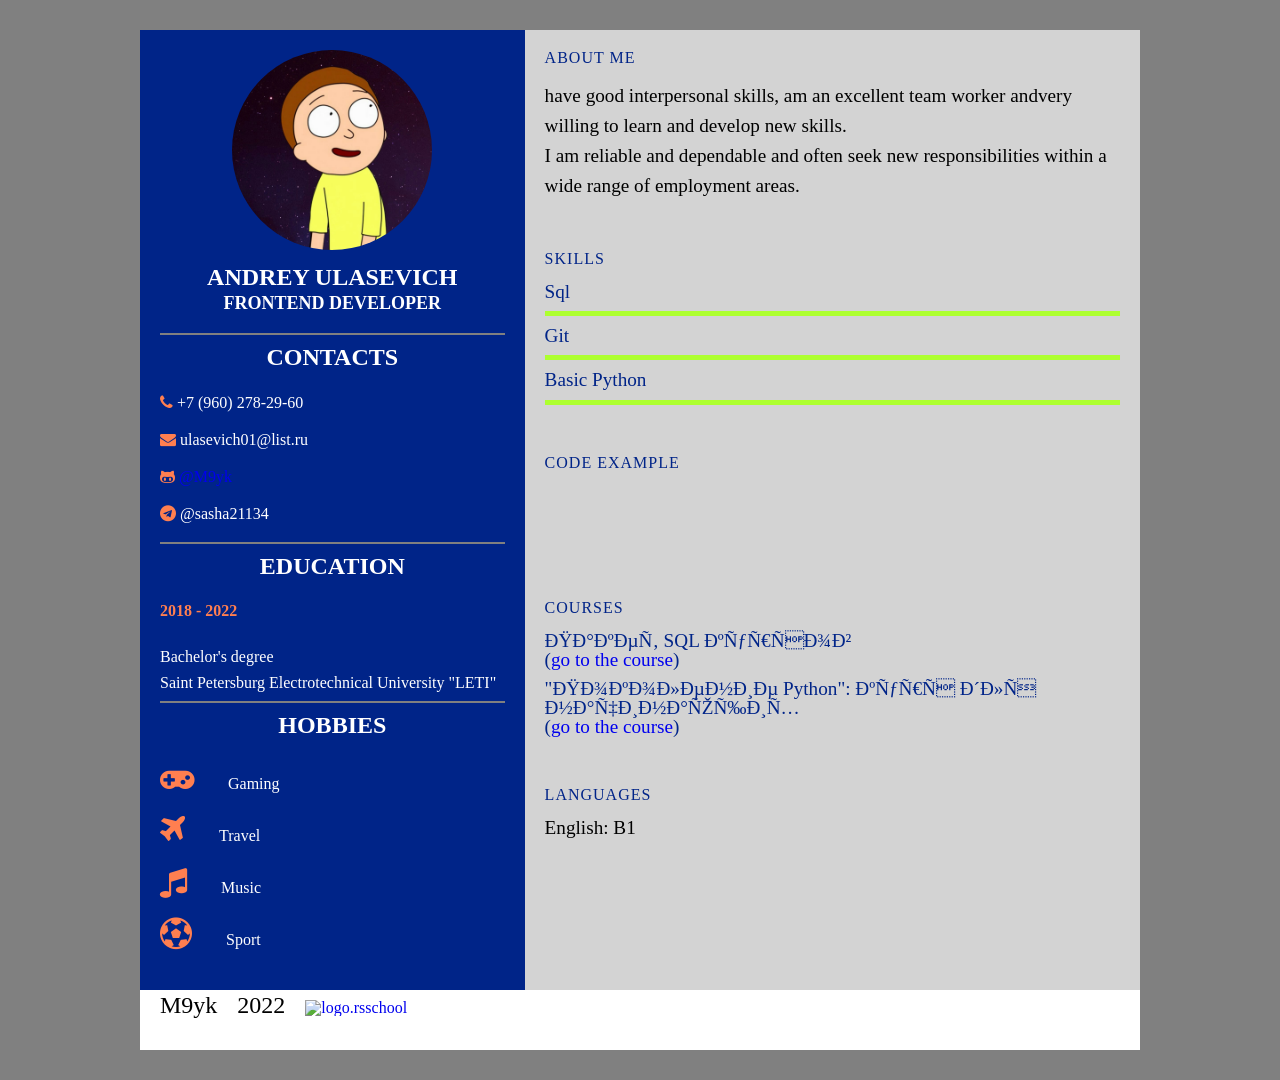
==== index.html @ 80378eec "fix: delete not using images" ====
<!DOCTYPE html>
<html lang="en">
  <head>
    <meta name="viewport" content="width=device-width, initial-scale=1.0">
    <title>CV using Html AND CSS</title>
    <link
      rel="stylesheet"
      href="https://cdnjs.cloudflare.com/ajax/libs/font-awesome/4.7.0/css/font-awesome.css"
      integrity="sha512-5A8nwdMOWrSz20fDsjczgUidUBR8liPYU+WymTZP1lmY9G6Oc7HlZv156XqnsgNUzTyMefFTcsFH/tnJE/+xBg=="
      crossorigin="anonymous"
      referrerpolicy="no-referrer"
    >
    <link rel="stylesheet" type="text/css" href="style.css">
    <link rel="stylesheet" type="text/css" href="reset.css">
  </head>
  <body>
    <div class="container">
      <div class="left_side">
        <div class="profile">
          <div class="img">
            <img src="img.jpg" alt="img.of.author">
          </div>
          <h2>Andrey Ulasevich<br><span>Frontend developer</span></h2>
        </div>
        <div class="contacts">
          <h3 class="title">Contacts</h3>
          <ul>
            <li>
              <span class="icon"><i class="fa fa-phone" aria-hidden="true"></i></span>
              <span class="text">+7 (960) 278-29-60</span>
            </li>
            <li>
              <span class="icon"
                ><i class="fa fa-envelope" aria-hidden="true"></i></span>
              <span class="text">ulasevich01@list.ru</span>
            </li>
            <li>
              <span class="icon"><i class="fa fa-github-alt" aria-hidden="true"></i></span>
              <span class="text"><a href="https://github.com/M9yk">@M9yk</a></span>
            </li>
            <li>
              <span class="icon"><i class="fa fa-telegram" aria-hidden="true"></i></span>
              <span class="text">@sasha21134</span>
            </li>
          </ul>
        </div>
        <div class="education">
          <h3 class="title">Education</h3>
          <h5>2018 - 2022</h5>
          <h4>Bachelor's degree</h4>
          <h4>Saint Petersburg Electrotechnical University "LETI"</h4>
        </div>
        <div class="hobbies">
          <h3 class="title">Hobbies</h3>
          <ul>
            <li>
              <span class="icon"><i class="fa fa-gamepad" aria-hidden="true"></i></span>
              <span class="text">Gaming</span>
            </li>
            <li>
              <span class="icon"
                ><i class="fa fa-plane" aria-hidden="true"></i></span>
              <span class="text">Travel</span>
            </li>
            <li>
              <span class="icon"><i class="fa fa-music" aria-hidden="true"></i></span>
              <span class="text">Music</span>
            </li>
            <li>
              <span class="icon"><i class="fa fa-futbol-o" aria-hidden="true"></i></span>
              <span class="text">Sport</span>
            </li>
          </ul>
        </div>
      </div>
      <div class="right_side">
        <div class="aboutme">
          <h2 class="title2">About Me</h2>
          <p>have good interpersonal skills, am an excellent team worker andvery willing to learn and develop new skills.<br>I am reliable and dependable and often seek new responsibilities within a wide range of employment areas.</p>
        </div>
        <div class="aboutme">
          <h2 class="title2">Skills</h2>
          <ul>
            <li>
              <span class="text">Sql</span>
              <span class="percent">
                <span class="python"></span>
              </span>
            </li>
            <li>
              <span class="text">Git</span>
              <span class="percent">
                <span></span>
              </span>
            </li>
            <li>
              <span class="text">Basic Python</span>
              <span class="percent">
                <span></span>
              </span>
            </li>
          </ul>
        </div>
        <div class="aboutme">
          <h2 class="title2">Code Example</h2>
          <pre>
                    <code>

                    </code>
                </pre>
        </div>
        <div class="aboutme">
          <h2 class="title2">Courses</h2>
          <ul>
            <li>
              <span>Пакет SQL курсов<br>
                (<a href="https://stepik.org/course/61247/promo">go to the course</a>)
              </span>
            </li>
            <li>
              <span>"Поколение Python": курс для начинающих<br>(<a href="https://stepik.org/course/58852/promo">go to the course</a>)</span>
            </li>
          </ul>
        </div>
        <div class="aboutme">
          <h2 class="title2">Languages</h2>
          <span class="text">English: B1</span>
        </div>
      </div>
      <div class="footer">
        <p><span><a class="git" href="https://github.com/M9yk">M9yk</a></span><span class="year">2022</span><span><a href="https://rs.school/js/"><img class="logo" src="https://rs.school/images/rs_school_js.svg" alt="logo.rsschool"></a></span></p>
      </div>
    </div>
  </body>
</html>
---- style.css ----
@import url(file:///E:/rs-school/rsschool-cv/index.html);
* {
  margin: 0;
  padding: 0;
  box-sizing: border-box;
  font-family: "Poppins", sans-serif;
}
body {
  background: grey;
  display: flex;
  justify-content: center;
  align-items: center;
  min-height: 100vh;
}

.container {
  position: relative;
  width: 100%;
  max-width: 1000px;
  min-height: 1020px;
  background: skyblue;
  display: grid;
  grid-template-columns: 2.5fr 4fr;
  margin: 30px;
  grid-template-areas:
    "aside about"
    "footer footer";
}
.container .left_side {
  position: relative;
  padding: 20px;
  background-color: rgb(0, 36, 136);
  grid-area: aside;
}
.profile {
  position: relative;
  display: flex;
  flex-direction: column;
  padding-bottom: 10px;
  align-items: center;
}
.profile .img {
  position: relative;
  width: 200px;
  height: 200px;
  border-radius: 50%;
  overflow: hidden;
}
.profile .img img {
  position: relative;
  top: 0;
  left: 0;
  width: 100%;
  height: 100%;
}
.profile h2 {
  color: white;
  text-align: center;
  font-size: 1.5em;
  margin-top: 15px;
  text-transform: uppercase;
  font-weight: 700;
}
.profile span {
  color: white;
  text-align: center;
  font-size: 0.75em;
  margin-top: 15px;
  text-transform: uppercase;
}
.title {
  color: white;
  text-align: center;
  font-size: 1.5em;
  margin-top: 10px;
  margin-bottom: 25px;
  text-transform: uppercase;
  font-weight: 600;
  padding-top: 10px;
  border-top: 2px solid grey;
}
.contacts ul {
  position: relative;
}
.contacts ul li {
  position: relative;
  list-style: none;
  margin: 20px 0px;
  cursor: pointer;
}
.contacts ul li .icon {
  position: relative;
  font-size: 1em;
  color: coral;
}
.contacts ul li span {
  color: white;
  font-weight: 500;
}
.education h5 {
  color: coral;
  font-weight: 600;
  padding-bottom: 20px;
}
.education h4 {
  color: white;
  font-weight: 500;
  margin: 10px 0px;
}
.hobbies ul {
  position: relative;
}
.hobbies ul li {
  position: relative;
  list-style: none;
  margin: 20px 0px;
  cursor: pointer;
}
.hobbies ul li .icon {
  position: relative;
  font-size: 2em;
  color: coral;
  display: inline-block;
}
.hobbies ul li .text {
  color: white;
  font-weight: 500;
  padding-left: 30px;
}
.container .right_side {
  position: relative;
  padding: 20px;
  background-color: lightgray;
  grid-area: about;
}
.aboutme {
  margin-bottom: 50px;
}
.aboutme p {
  font-size: 1.2em;
  line-height: 30px;
}
.title2 {
  color: rgb(0, 36, 136);
  text-transform: uppercase;
  letter-spacing: 1px;
  margin-bottom: 15px;
}
.aboutme ul {
  position: relative;
}
.aboutme ul li {
  color: rgb(0, 36, 136);
  font-weight: 500;
  margin: 10px 0px;
}
.aboutme .percent {
  position: relative;
  width: 100%;
  height: 5px;
  background: greenyellow;
  display: block;
  margin-top: 10px;
}
.aboutme .percent span {
  position: absolute;
  height: 100%;
  top: 0;
  left: 0;
  background: skyblue;
}
.aboutme a {
  text-decoration: none;
  position: relative;
  font-size: 1em;
  font-weight: 300;
}
.aboutme span {
  position: relative;
  font-size: 1.2em;
  font-weight: 500;
}
.footer {
  grid-area: footer;
  background: white;
  height: 60px;
}
.footer .git {
  position: relative;
  font-size: 1.5em;
  color: black;
  font-weight: 500;
  margin: 0 0 0 20px;
}
.footer .year {
  position: relative;
  font-size: 1.5em;
  color: black;
  font-weight: 500;
  margin: 0 0 0 20px;
}
.footer .logo {
  position: relative;
  margin: 10px 0px 0 20px;
  width: 10%;
  height: 10%;
}
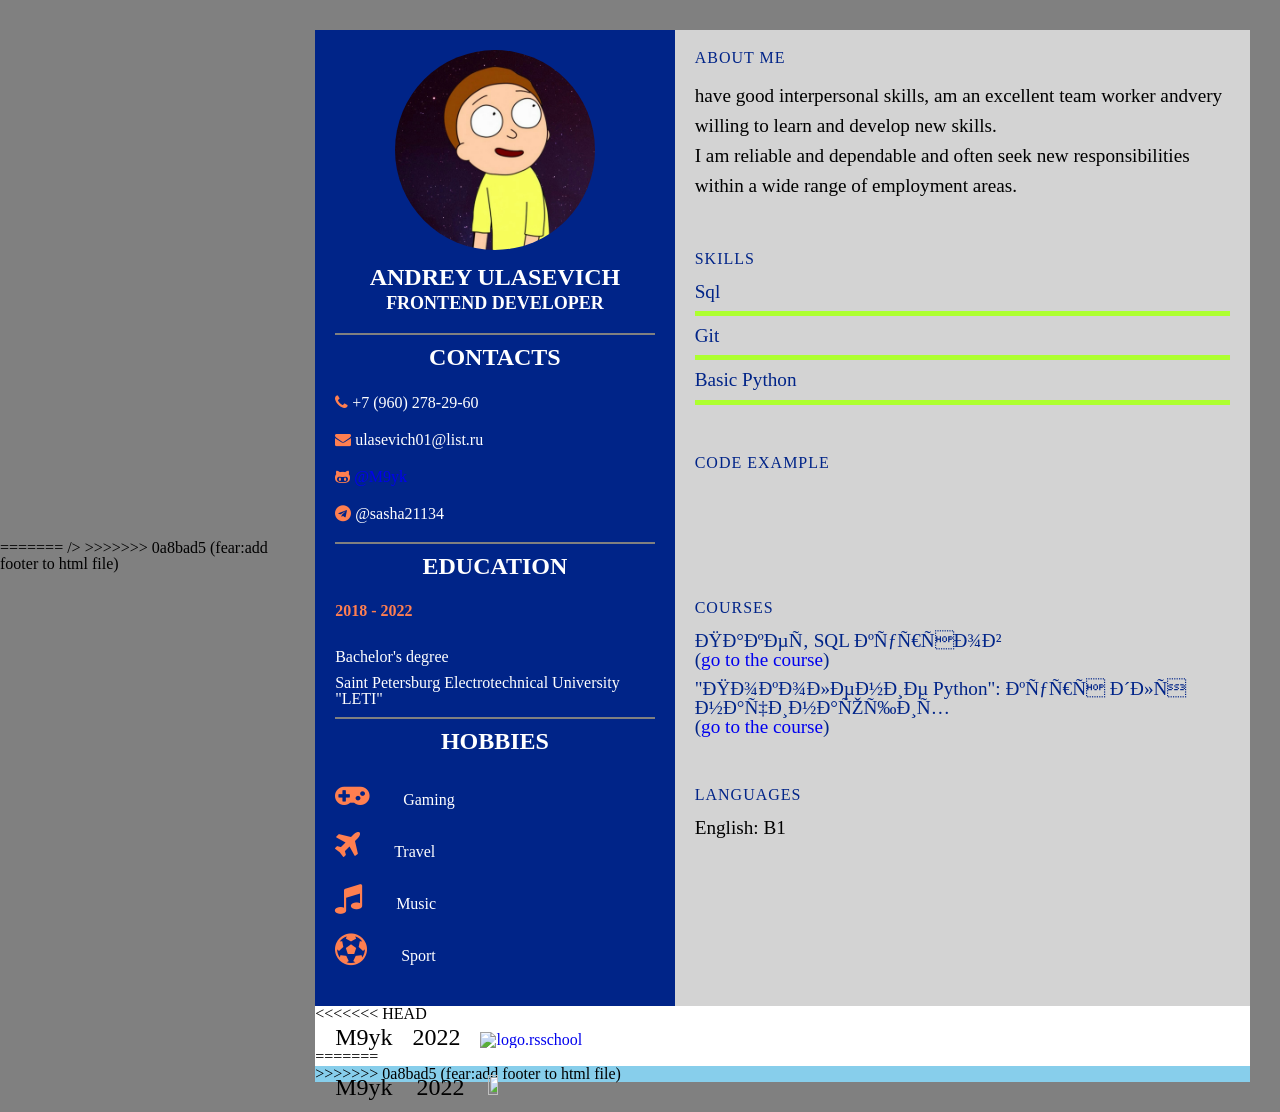
==== commit 358a7b77: "fix:fix bad commit" ====
--- a/index.html
+++ b/index.html
@@ -9,9 +9,17 @@
       integrity="sha512-5A8nwdMOWrSz20fDsjczgUidUBR8liPYU+WymTZP1lmY9G6Oc7HlZv156XqnsgNUzTyMefFTcsFH/tnJE/+xBg=="
       crossorigin="anonymous"
       referrerpolicy="no-referrer"
+<<<<<<< HEAD
     >
     <link rel="stylesheet" type="text/css" href="style.css">
     <link rel="stylesheet" type="text/css" href="reset.css">
+=======
+    />
+    
+    <link rel="stylesheet" type="text/css" href="style.css" />
+    <link rel="stylesheet" type="text/css" href="reset.css" />
+
+>>>>>>> 0a8bad5 (fear:add footer to html file)
   </head>
   <body>
     <div class="container">
@@ -128,7 +136,15 @@
         </div>
       </div>
       <div class="footer">
+<<<<<<< HEAD
         <p><span><a class="git" href="https://github.com/M9yk">M9yk</a></span><span class="year">2022</span><span><a href="https://rs.school/js/"><img class="logo" src="https://rs.school/images/rs_school_js.svg" alt="logo.rsschool"></a></span></p>
+=======
+        <p><span><a class="git" href="https://github.com/M9yk">M9yk</a></span>
+        <span class="year">2022</span>
+        <span><a href="https://rs.school/js/"><img class="logo" src="https://rs.school/images/rs_school_js.svg"></a></span>
+        </p>
+      </div>
+>>>>>>> 0a8bad5 (fear:add footer to html file)
       </div>
     </div>
   </body>
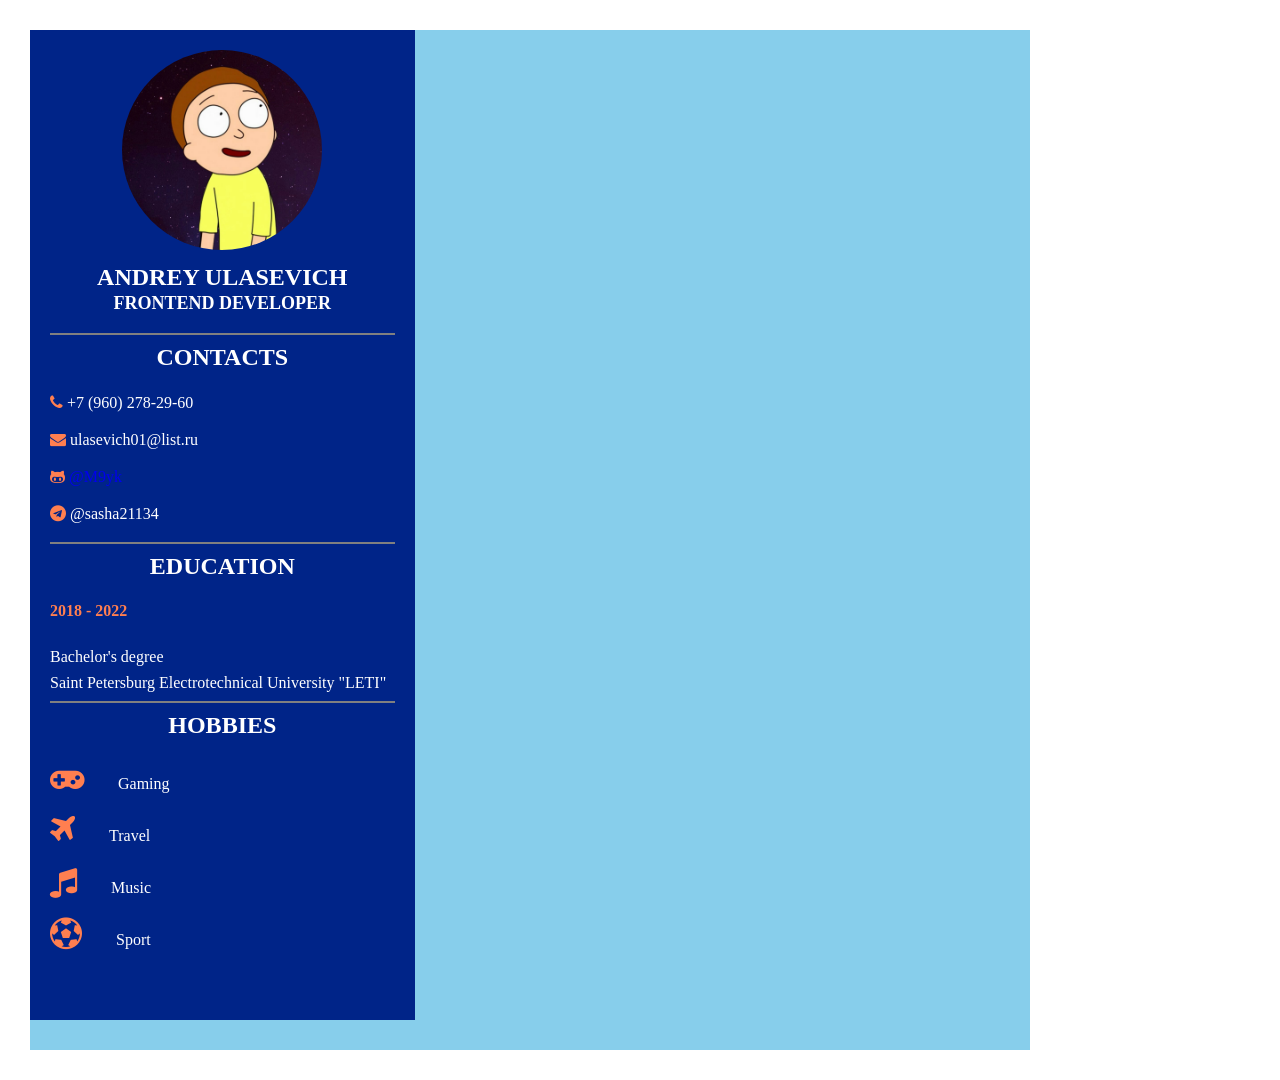
==== commit 1c0aec81: "feat: add personal information and hobbies" ====
--- a/index.html
+++ b/index.html
@@ -9,19 +9,16 @@
       integrity="sha512-5A8nwdMOWrSz20fDsjczgUidUBR8liPYU+WymTZP1lmY9G6Oc7HlZv156XqnsgNUzTyMefFTcsFH/tnJE/+xBg=="
       crossorigin="anonymous"
       referrerpolicy="no-referrer"
-<<<<<<< HEAD
-    >
+      >
     <link rel="stylesheet" type="text/css" href="style.css">
     <link rel="stylesheet" type="text/css" href="reset.css">
-=======
-    />
+
     
     <link rel="stylesheet" type="text/css" href="style.css" />
     <link rel="stylesheet" type="text/css" href="reset.css" />
 
->>>>>>> 0a8bad5 (fear:add footer to html file)
   </head>
-  <body>
+    <body>
     <div class="container">
       <div class="left_side">
         <div class="profile">
@@ -81,71 +78,8 @@
           </ul>
         </div>
       </div>
-      <div class="right_side">
-        <div class="aboutme">
-          <h2 class="title2">About Me</h2>
-          <p>have good interpersonal skills, am an excellent team worker andvery willing to learn and develop new skills.<br>I am reliable and dependable and often seek new responsibilities within a wide range of employment areas.</p>
-        </div>
-        <div class="aboutme">
-          <h2 class="title2">Skills</h2>
-          <ul>
-            <li>
-              <span class="text">Sql</span>
-              <span class="percent">
-                <span class="python"></span>
-              </span>
-            </li>
-            <li>
-              <span class="text">Git</span>
-              <span class="percent">
-                <span></span>
-              </span>
-            </li>
-            <li>
-              <span class="text">Basic Python</span>
-              <span class="percent">
-                <span></span>
-              </span>
-            </li>
-          </ul>
-        </div>
-        <div class="aboutme">
-          <h2 class="title2">Code Example</h2>
-          <pre>
-                    <code>
-
-                    </code>
-                </pre>
-        </div>
-        <div class="aboutme">
-          <h2 class="title2">Courses</h2>
-          <ul>
-            <li>
-              <span>Пакет SQL курсов<br>
-                (<a href="https://stepik.org/course/61247/promo">go to the course</a>)
-              </span>
-            </li>
-            <li>
-              <span>"Поколение Python": курс для начинающих<br>(<a href="https://stepik.org/course/58852/promo">go to the course</a>)</span>
-            </li>
-          </ul>
-        </div>
-        <div class="aboutme">
-          <h2 class="title2">Languages</h2>
-          <span class="text">English: B1</span>
-        </div>
-      </div>
-      <div class="footer">
-<<<<<<< HEAD
-        <p><span><a class="git" href="https://github.com/M9yk">M9yk</a></span><span class="year">2022</span><span><a href="https://rs.school/js/"><img class="logo" src="https://rs.school/images/rs_school_js.svg" alt="logo.rsschool"></a></span></p>
-=======
-        <p><span><a class="git" href="https://github.com/M9yk">M9yk</a></span>
-        <span class="year">2022</span>
-        <span><a href="https://rs.school/js/"><img class="logo" src="https://rs.school/images/rs_school_js.svg"></a></span>
-        </p>
-      </div>
->>>>>>> 0a8bad5 (fear:add footer to html file)
-      </div>
+      
+      
     </div>
-  </body>
+    </body>
 </html>
--- a/style.css
+++ b/style.css
@@ -1,207 +1,114 @@
-@import url(file:///E:/rs-school/rsschool-cv/index.html);
-* {
-  margin: 0;
-  padding: 0;
-  box-sizing: border-box;
-  font-family: "Poppins", sans-serif;
-}
-body {
-  background: grey;
-  display: flex;
-  justify-content: center;
-  align-items: center;
-  min-height: 100vh;
-}
-
 .container {
-  position: relative;
-  width: 100%;
-  max-width: 1000px;
-  min-height: 1020px;
-  background: skyblue;
-  display: grid;
-  grid-template-columns: 2.5fr 4fr;
-  margin: 30px;
-  grid-template-areas:
-    "aside about"
-    "footer footer";
-}
-.container .left_side {
-  position: relative;
-  padding: 20px;
-  background-color: rgb(0, 36, 136);
-  grid-area: aside;
-}
-.profile {
-  position: relative;
-  display: flex;
-  flex-direction: column;
-  padding-bottom: 10px;
-  align-items: center;
-}
-.profile .img {
-  position: relative;
-  width: 200px;
-  height: 200px;
-  border-radius: 50%;
-  overflow: hidden;
-}
-.profile .img img {
-  position: relative;
-  top: 0;
-  left: 0;
-  width: 100%;
-  height: 100%;
-}
-.profile h2 {
-  color: white;
-  text-align: center;
-  font-size: 1.5em;
-  margin-top: 15px;
-  text-transform: uppercase;
-  font-weight: 700;
-}
-.profile span {
-  color: white;
-  text-align: center;
-  font-size: 0.75em;
-  margin-top: 15px;
-  text-transform: uppercase;
-}
-.title {
-  color: white;
-  text-align: center;
-  font-size: 1.5em;
-  margin-top: 10px;
-  margin-bottom: 25px;
-  text-transform: uppercase;
-  font-weight: 600;
-  padding-top: 10px;
-  border-top: 2px solid grey;
-}
-.contacts ul {
-  position: relative;
-}
-.contacts ul li {
-  position: relative;
-  list-style: none;
-  margin: 20px 0px;
-  cursor: pointer;
-}
-.contacts ul li .icon {
-  position: relative;
-  font-size: 1em;
-  color: coral;
-}
-.contacts ul li span {
-  color: white;
-  font-weight: 500;
-}
-.education h5 {
-  color: coral;
-  font-weight: 600;
-  padding-bottom: 20px;
-}
-.education h4 {
-  color: white;
-  font-weight: 500;
-  margin: 10px 0px;
-}
-.hobbies ul {
-  position: relative;
-}
-.hobbies ul li {
-  position: relative;
-  list-style: none;
-  margin: 20px 0px;
-  cursor: pointer;
-}
-.hobbies ul li .icon {
-  position: relative;
-  font-size: 2em;
-  color: coral;
-  display: inline-block;
-}
-.hobbies ul li .text {
-  color: white;
-  font-weight: 500;
-  padding-left: 30px;
-}
-.container .right_side {
-  position: relative;
-  padding: 20px;
-  background-color: lightgray;
-  grid-area: about;
-}
-.aboutme {
-  margin-bottom: 50px;
-}
-.aboutme p {
-  font-size: 1.2em;
-  line-height: 30px;
-}
-.title2 {
-  color: rgb(0, 36, 136);
-  text-transform: uppercase;
-  letter-spacing: 1px;
-  margin-bottom: 15px;
-}
-.aboutme ul {
-  position: relative;
-}
-.aboutme ul li {
-  color: rgb(0, 36, 136);
-  font-weight: 500;
-  margin: 10px 0px;
-}
-.aboutme .percent {
-  position: relative;
-  width: 100%;
-  height: 5px;
-  background: greenyellow;
-  display: block;
-  margin-top: 10px;
-}
-.aboutme .percent span {
-  position: absolute;
-  height: 100%;
-  top: 0;
-  left: 0;
-  background: skyblue;
-}
-.aboutme a {
-  text-decoration: none;
-  position: relative;
-  font-size: 1em;
-  font-weight: 300;
-}
-.aboutme span {
-  position: relative;
-  font-size: 1.2em;
-  font-weight: 500;
-}
-.footer {
-  grid-area: footer;
-  background: white;
-  height: 60px;
-}
-.footer .git {
-  position: relative;
-  font-size: 1.5em;
-  color: black;
-  font-weight: 500;
-  margin: 0 0 0 20px;
-}
-.footer .year {
-  position: relative;
-  font-size: 1.5em;
-  color: black;
-  font-weight: 500;
-  margin: 0 0 0 20px;
-}
-.footer .logo {
-  position: relative;
-  margin: 10px 0px 0 20px;
-  width: 10%;
-  height: 10%;
-}
+    position: relative;
+    width: 100%;
+    max-width: 1000px;
+    min-height: 1020px;
+    background: skyblue;
+    display: grid;
+    grid-template-columns: 2.5fr 4fr;
+    margin: 30px;
+    grid-template-areas:
+      "aside about"
+      "footer footer";
+  }
+  .container .left_side {
+    position: relative;
+    padding: 20px;
+    background-color: rgb(0, 36, 136);
+    grid-area: aside;
+  }
+  .profile {
+    position: relative;
+    display: flex;
+    flex-direction: column;
+    padding-bottom: 10px;
+    align-items: center;
+  }
+  .profile .img {
+    position: relative;
+    width: 200px;
+    height: 200px;
+    border-radius: 50%;
+    overflow: hidden;
+  }
+  .profile .img img {
+    position: relative;
+    top: 0;
+    left: 0;
+    width: 100%;
+    height: 100%;
+  }
+  .profile h2 {
+    color: white;
+    text-align: center;
+    font-size: 1.5em;
+    margin-top: 15px;
+    text-transform: uppercase;
+    font-weight: 700;
+  }
+  .profile span {
+    color: white;
+    text-align: center;
+    font-size: 0.75em;
+    margin-top: 15px;
+    text-transform: uppercase;
+  }
+  .title {
+    color: white;
+    text-align: center;
+    font-size: 1.5em;
+    margin-top: 10px;
+    margin-bottom: 25px;
+    text-transform: uppercase;
+    font-weight: 600;
+    padding-top: 10px;
+    border-top: 2px solid grey;
+  }
+  .contacts ul {
+    position: relative;
+  }
+  .contacts ul li {
+    position: relative;
+    list-style: none;
+    margin: 20px 0px;
+    cursor: pointer;
+  }
+  .contacts ul li .icon {
+    position: relative;
+    font-size: 1em;
+    color: coral;
+  }
+  .contacts ul li span {
+    color: white;
+    font-weight: 500;
+  }
+  .education h5 {
+    color: coral;
+    font-weight: 600;
+    padding-bottom: 20px;
+  }
+  .education h4 {
+    color: white;
+    font-weight: 500;
+    margin: 10px 0px;
+  }
+  .hobbies ul {
+    position: relative;
+  }
+  .hobbies ul li {
+    position: relative;
+    list-style: none;
+    margin: 20px 0px;
+    cursor: pointer;
+  }
+  .hobbies ul li .icon {
+    position: relative;
+    font-size: 2em;
+    color: coral;
+    display: inline-block;
+  }
+  .hobbies ul li .text {
+    color: white;
+    font-weight: 500;
+    padding-left: 30px;
+  }
--- a/style.css
+++ b/style.css
@@ -1,207 +1,114 @@
-@import url(file:///E:/rs-school/rsschool-cv/index.html);
-* {
-  margin: 0;
-  padding: 0;
-  box-sizing: border-box;
-  font-family: "Poppins", sans-serif;
-}
-body {
-  background: grey;
-  display: flex;
-  justify-content: center;
-  align-items: center;
-  min-height: 100vh;
-}
-
 .container {
-  position: relative;
-  width: 100%;
-  max-width: 1000px;
-  min-height: 1020px;
-  background: skyblue;
-  display: grid;
-  grid-template-columns: 2.5fr 4fr;
-  margin: 30px;
-  grid-template-areas:
-    "aside about"
-    "footer footer";
-}
-.container .left_side {
-  position: relative;
-  padding: 20px;
-  background-color: rgb(0, 36, 136);
-  grid-area: aside;
-}
-.profile {
-  position: relative;
-  display: flex;
-  flex-direction: column;
-  padding-bottom: 10px;
-  align-items: center;
-}
-.profile .img {
-  position: relative;
-  width: 200px;
-  height: 200px;
-  border-radius: 50%;
-  overflow: hidden;
-}
-.profile .img img {
-  position: relative;
-  top: 0;
-  left: 0;
-  width: 100%;
-  height: 100%;
-}
-.profile h2 {
-  color: white;
-  text-align: center;
-  font-size: 1.5em;
-  margin-top: 15px;
-  text-transform: uppercase;
-  font-weight: 700;
-}
-.profile span {
-  color: white;
-  text-align: center;
-  font-size: 0.75em;
-  margin-top: 15px;
-  text-transform: uppercase;
-}
-.title {
-  color: white;
-  text-align: center;
-  font-size: 1.5em;
-  margin-top: 10px;
-  margin-bottom: 25px;
-  text-transform: uppercase;
-  font-weight: 600;
-  padding-top: 10px;
-  border-top: 2px solid grey;
-}
-.contacts ul {
-  position: relative;
-}
-.contacts ul li {
-  position: relative;
-  list-style: none;
-  margin: 20px 0px;
-  cursor: pointer;
-}
-.contacts ul li .icon {
-  position: relative;
-  font-size: 1em;
-  color: coral;
-}
-.contacts ul li span {
-  color: white;
-  font-weight: 500;
-}
-.education h5 {
-  color: coral;
-  font-weight: 600;
-  padding-bottom: 20px;
-}
-.education h4 {
-  color: white;
-  font-weight: 500;
-  margin: 10px 0px;
-}
-.hobbies ul {
-  position: relative;
-}
-.hobbies ul li {
-  position: relative;
-  list-style: none;
-  margin: 20px 0px;
-  cursor: pointer;
-}
-.hobbies ul li .icon {
-  position: relative;
-  font-size: 2em;
-  color: coral;
-  display: inline-block;
-}
-.hobbies ul li .text {
-  color: white;
-  font-weight: 500;
-  padding-left: 30px;
-}
-.container .right_side {
-  position: relative;
-  padding: 20px;
-  background-color: lightgray;
-  grid-area: about;
-}
-.aboutme {
-  margin-bottom: 50px;
-}
-.aboutme p {
-  font-size: 1.2em;
-  line-height: 30px;
-}
-.title2 {
-  color: rgb(0, 36, 136);
-  text-transform: uppercase;
-  letter-spacing: 1px;
-  margin-bottom: 15px;
-}
-.aboutme ul {
-  position: relative;
-}
-.aboutme ul li {
-  color: rgb(0, 36, 136);
-  font-weight: 500;
-  margin: 10px 0px;
-}
-.aboutme .percent {
-  position: relative;
-  width: 100%;
-  height: 5px;
-  background: greenyellow;
-  display: block;
-  margin-top: 10px;
-}
-.aboutme .percent span {
-  position: absolute;
-  height: 100%;
-  top: 0;
-  left: 0;
-  background: skyblue;
-}
-.aboutme a {
-  text-decoration: none;
-  position: relative;
-  font-size: 1em;
-  font-weight: 300;
-}
-.aboutme span {
-  position: relative;
-  font-size: 1.2em;
-  font-weight: 500;
-}
-.footer {
-  grid-area: footer;
-  background: white;
-  height: 60px;
-}
-.footer .git {
-  position: relative;
-  font-size: 1.5em;
-  color: black;
-  font-weight: 500;
-  margin: 0 0 0 20px;
-}
-.footer .year {
-  position: relative;
-  font-size: 1.5em;
-  color: black;
-  font-weight: 500;
-  margin: 0 0 0 20px;
-}
-.footer .logo {
-  position: relative;
-  margin: 10px 0px 0 20px;
-  width: 10%;
-  height: 10%;
-}
+    position: relative;
+    width: 100%;
+    max-width: 1000px;
+    min-height: 1020px;
+    background: skyblue;
+    display: grid;
+    grid-template-columns: 2.5fr 4fr;
+    margin: 30px;
+    grid-template-areas:
+      "aside about"
+      "footer footer";
+  }
+  .container .left_side {
+    position: relative;
+    padding: 20px;
+    background-color: rgb(0, 36, 136);
+    grid-area: aside;
+  }
+  .profile {
+    position: relative;
+    display: flex;
+    flex-direction: column;
+    padding-bottom: 10px;
+    align-items: center;
+  }
+  .profile .img {
+    position: relative;
+    width: 200px;
+    height: 200px;
+    border-radius: 50%;
+    overflow: hidden;
+  }
+  .profile .img img {
+    position: relative;
+    top: 0;
+    left: 0;
+    width: 100%;
+    height: 100%;
+  }
+  .profile h2 {
+    color: white;
+    text-align: center;
+    font-size: 1.5em;
+    margin-top: 15px;
+    text-transform: uppercase;
+    font-weight: 700;
+  }
+  .profile span {
+    color: white;
+    text-align: center;
+    font-size: 0.75em;
+    margin-top: 15px;
+    text-transform: uppercase;
+  }
+  .title {
+    color: white;
+    text-align: center;
+    font-size: 1.5em;
+    margin-top: 10px;
+    margin-bottom: 25px;
+    text-transform: uppercase;
+    font-weight: 600;
+    padding-top: 10px;
+    border-top: 2px solid grey;
+  }
+  .contacts ul {
+    position: relative;
+  }
+  .contacts ul li {
+    position: relative;
+    list-style: none;
+    margin: 20px 0px;
+    cursor: pointer;
+  }
+  .contacts ul li .icon {
+    position: relative;
+    font-size: 1em;
+    color: coral;
+  }
+  .contacts ul li span {
+    color: white;
+    font-weight: 500;
+  }
+  .education h5 {
+    color: coral;
+    font-weight: 600;
+    padding-bottom: 20px;
+  }
+  .education h4 {
+    color: white;
+    font-weight: 500;
+    margin: 10px 0px;
+  }
+  .hobbies ul {
+    position: relative;
+  }
+  .hobbies ul li {
+    position: relative;
+    list-style: none;
+    margin: 20px 0px;
+    cursor: pointer;
+  }
+  .hobbies ul li .icon {
+    position: relative;
+    font-size: 2em;
+    color: coral;
+    display: inline-block;
+  }
+  .hobbies ul li .text {
+    color: white;
+    font-weight: 500;
+    padding-left: 30px;
+  }
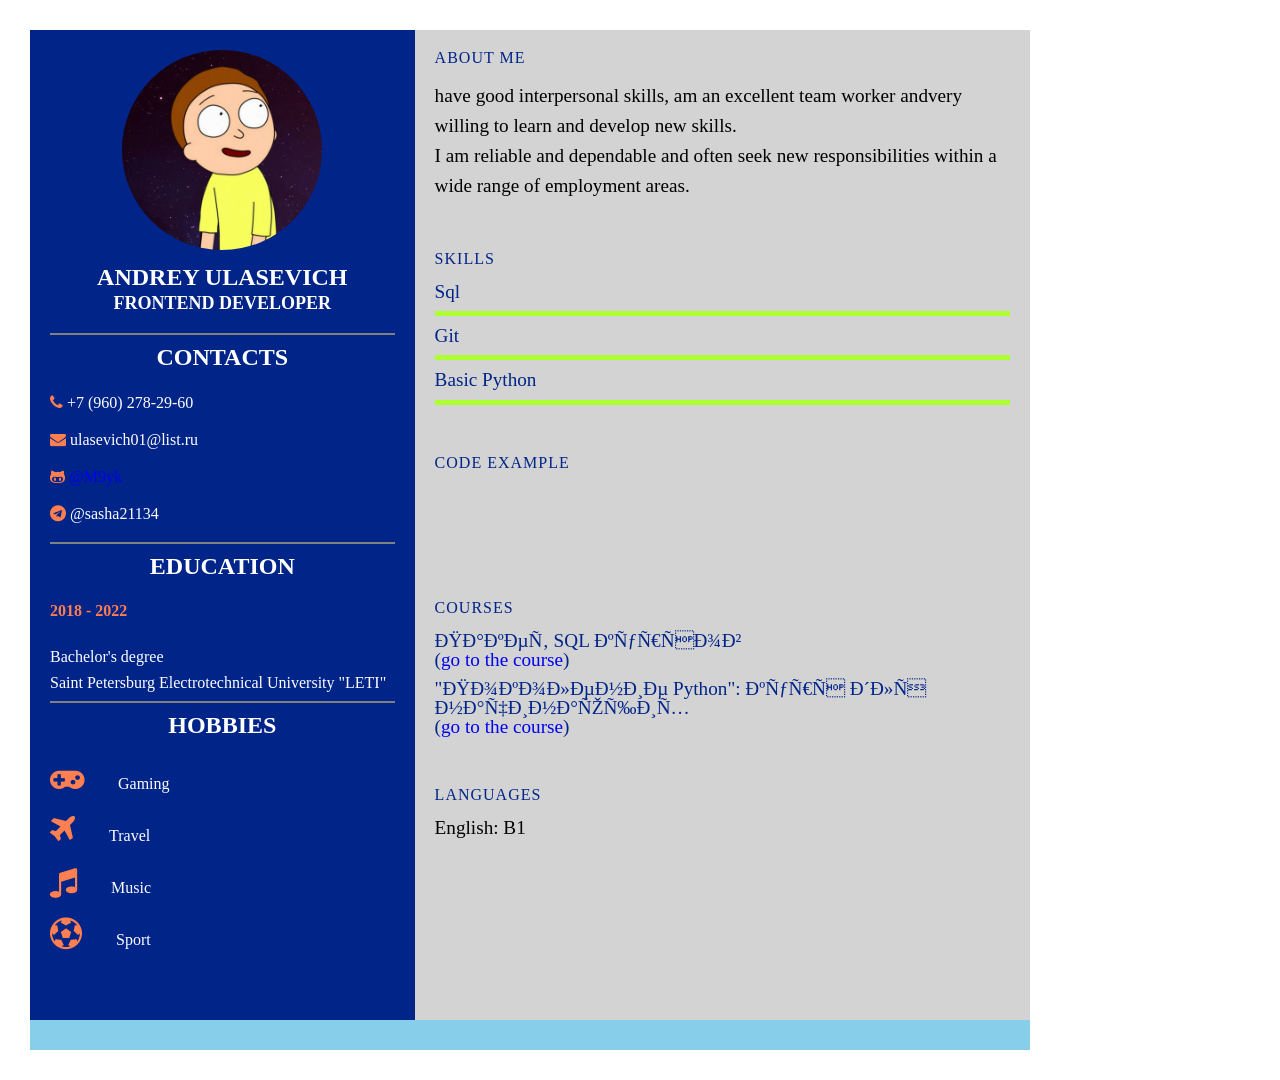
==== commit 0236400a: "feat: add about me section and skills" ====
--- a/index.html
+++ b/index.html
@@ -78,7 +78,60 @@
           </ul>
         </div>
       </div>
-      
+      <div class="right_side">
+        <div class="aboutme">
+          <h2 class="title2">About Me</h2>
+          <p>have good interpersonal skills, am an excellent team worker andvery willing to learn and develop new skills.<br>I am reliable and dependable and often seek new responsibilities within a wide range of employment areas.</p>
+        </div>
+        <div class="aboutme">
+          <h2 class="title2">Skills</h2>
+          <ul>
+            <li>
+              <span class="text">Sql</span>
+              <span class="percent">
+                <span class="python"></span>
+              </span>
+            </li>
+            <li>
+              <span class="text">Git</span>
+              <span class="percent">
+                <span></span>
+              </span>
+            </li>
+            <li>
+              <span class="text">Basic Python</span>
+              <span class="percent">
+                <span></span>
+              </span>
+            </li>
+          </ul>
+        </div>
+        <div class="aboutme">
+          <h2 class="title2">Code Example</h2>
+          <pre>
+                    <code>
+
+                    </code>
+                </pre>
+        </div>
+        <div class="aboutme">
+          <h2 class="title2">Courses</h2>
+          <ul>
+            <li>
+              <span>Пакет SQL курсов<br>
+                (<a href="https://stepik.org/course/61247/promo">go to the course</a>)
+              </span>
+            </li>
+            <li>
+              <span>"Поколение Python": курс для начинающих<br>(<a href="https://stepik.org/course/58852/promo">go to the course</a>)</span>
+            </li>
+          </ul>
+        </div>
+        <div class="aboutme">
+          <h2 class="title2">Languages</h2>
+          <span class="text">English: B1</span>
+        </div>
+      </div>
       
     </div>
     </body>
--- a/style.css
+++ b/style.css
@@ -111,4 +111,57 @@
     color: white;
     font-weight: 500;
     padding-left: 30px;
+  }
+  .container .right_side {
+    position: relative;
+    padding: 20px;
+    background-color: lightgray;
+    grid-area: about;
+  }
+  .aboutme {
+    margin-bottom: 50px;
+  }
+  .aboutme p {
+    font-size: 1.2em;
+    line-height: 30px;
+  }
+  .title2 {
+    color: rgb(0, 36, 136);
+    text-transform: uppercase;
+    letter-spacing: 1px;
+    margin-bottom: 15px;
+  }
+  .aboutme ul {
+    position: relative;
+  }
+  .aboutme ul li {
+    color: rgb(0, 36, 136);
+    font-weight: 500;
+    margin: 10px 0px;
+  }
+  .aboutme .percent {
+    position: relative;
+    width: 100%;
+    height: 5px;
+    background: greenyellow;
+    display: block;
+    margin-top: 10px;
+  }
+  .aboutme .percent span {
+    position: absolute;
+    height: 100%;
+    top: 0;
+    left: 0;
+    background: skyblue;
+  }
+  .aboutme a {
+    text-decoration: none;
+    position: relative;
+    font-size: 1em;
+    font-weight: 300;
+  }
+  .aboutme span {
+    position: relative;
+    font-size: 1.2em;
+    font-weight: 500;
   }
--- a/style.css
+++ b/style.css
@@ -111,4 +111,57 @@
     color: white;
     font-weight: 500;
     padding-left: 30px;
+  }
+  .container .right_side {
+    position: relative;
+    padding: 20px;
+    background-color: lightgray;
+    grid-area: about;
+  }
+  .aboutme {
+    margin-bottom: 50px;
+  }
+  .aboutme p {
+    font-size: 1.2em;
+    line-height: 30px;
+  }
+  .title2 {
+    color: rgb(0, 36, 136);
+    text-transform: uppercase;
+    letter-spacing: 1px;
+    margin-bottom: 15px;
+  }
+  .aboutme ul {
+    position: relative;
+  }
+  .aboutme ul li {
+    color: rgb(0, 36, 136);
+    font-weight: 500;
+    margin: 10px 0px;
+  }
+  .aboutme .percent {
+    position: relative;
+    width: 100%;
+    height: 5px;
+    background: greenyellow;
+    display: block;
+    margin-top: 10px;
+  }
+  .aboutme .percent span {
+    position: absolute;
+    height: 100%;
+    top: 0;
+    left: 0;
+    background: skyblue;
+  }
+  .aboutme a {
+    text-decoration: none;
+    position: relative;
+    font-size: 1em;
+    font-weight: 300;
+  }
+  .aboutme span {
+    position: relative;
+    font-size: 1.2em;
+    font-weight: 500;
   }
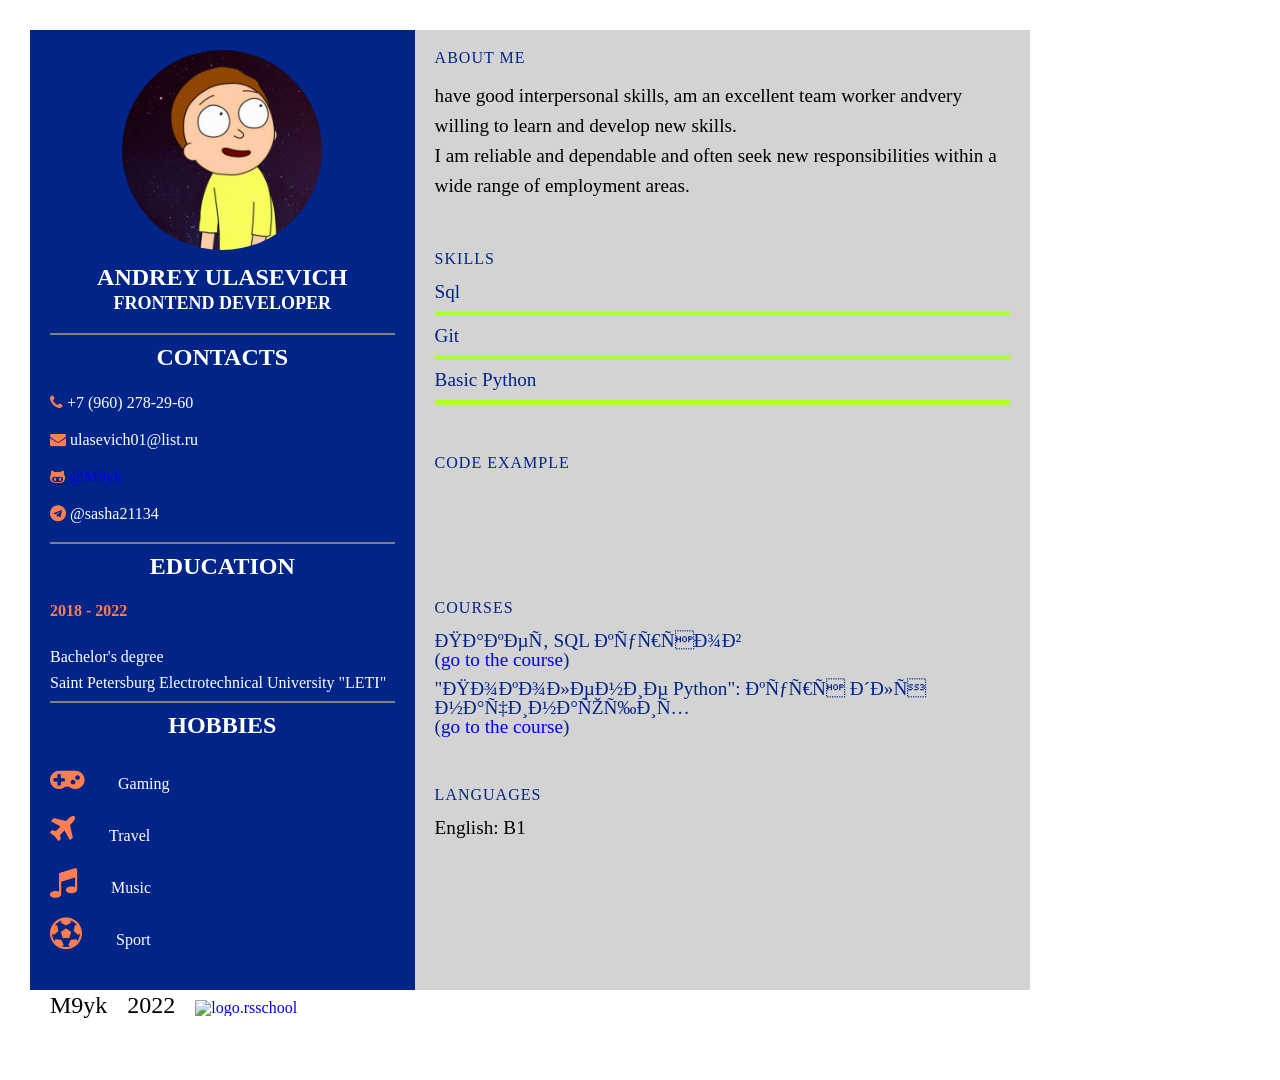
==== commit c9137277: "feat: add footer section" ====
--- a/index.html
+++ b/index.html
@@ -132,7 +132,11 @@
           <span class="text">English: B1</span>
         </div>
       </div>
-      
+      <div class="footer">
+        <p><span><a class="git" href="https://github.com/M9yk">M9yk</a></span><span class="year">2022</span><span><a href="https://rs.school/js/"><img class="logo" src="https://rs.school/images/rs_school_js.svg" alt="logo.rsschool"></a></span></p>
+        <span><a href="https://rs.school/js/"><img class="logo" src="https://rs.school/images/rs_school_js.svg"></a></span>
+        </p>
+      </div>
     </div>
     </body>
 </html>
--- a/style.css
+++ b/style.css
@@ -164,4 +164,29 @@
     position: relative;
     font-size: 1.2em;
     font-weight: 500;
+  }
+  .footer {
+    grid-area: footer;
+    background: white;
+    height: 60px;
+  }
+  .footer .git {
+    position: relative;
+    font-size: 1.5em;
+    color: black;
+    font-weight: 500;
+    margin: 0 0 0 20px;
+  }
+  .footer .year {
+    position: relative;
+    font-size: 1.5em;
+    color: black;
+    font-weight: 500;
+    margin: 0 0 0 20px;
+  }
+  .footer .logo {
+    position: relative;
+    margin: 10px 0px 0 20px;
+    width: 10%;
+    height: 10%;
   }
--- a/style.css
+++ b/style.css
@@ -164,4 +164,29 @@
     position: relative;
     font-size: 1.2em;
     font-weight: 500;
+  }
+  .footer {
+    grid-area: footer;
+    background: white;
+    height: 60px;
+  }
+  .footer .git {
+    position: relative;
+    font-size: 1.5em;
+    color: black;
+    font-weight: 500;
+    margin: 0 0 0 20px;
+  }
+  .footer .year {
+    position: relative;
+    font-size: 1.5em;
+    color: black;
+    font-weight: 500;
+    margin: 0 0 0 20px;
+  }
+  .footer .logo {
+    position: relative;
+    margin: 10px 0px 0 20px;
+    width: 10%;
+    height: 10%;
   }
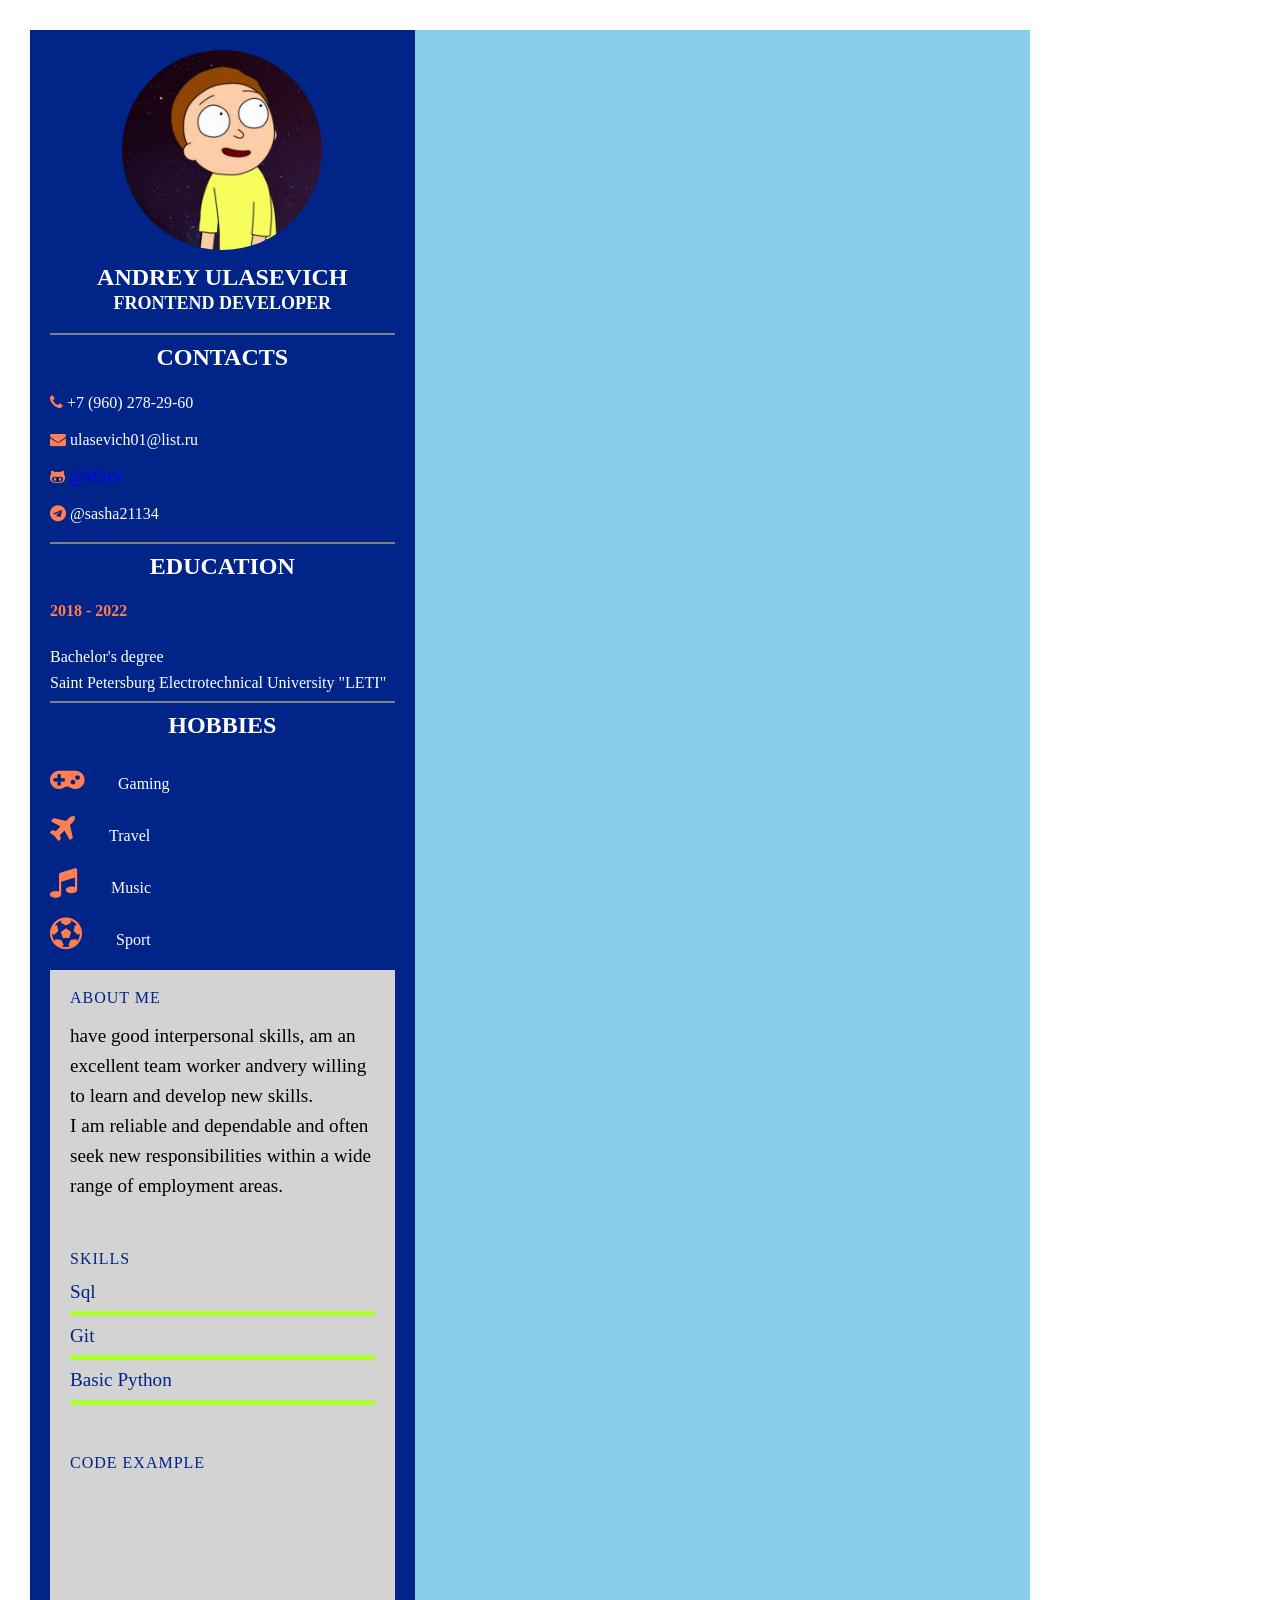
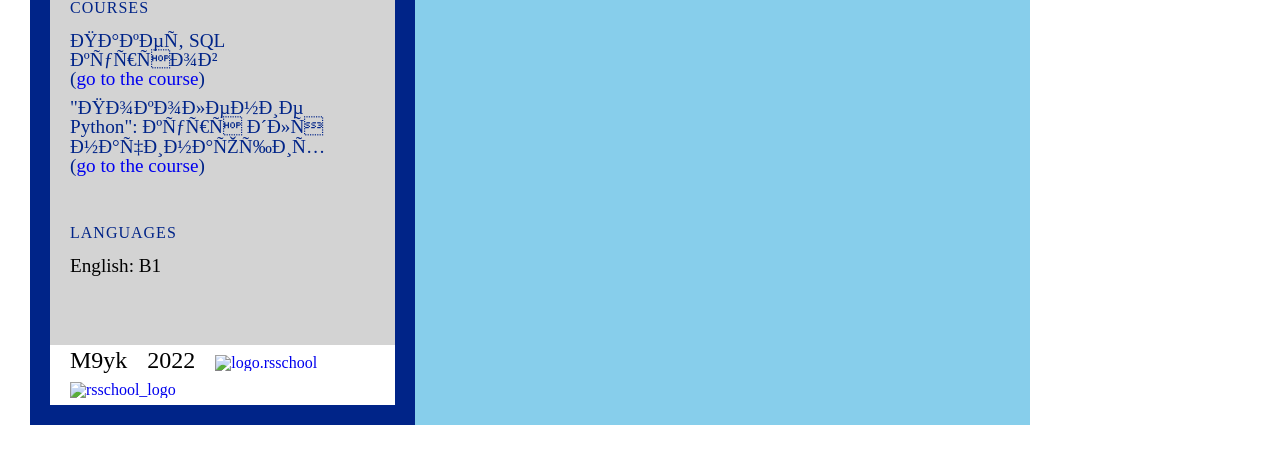
==== commit 3ddd8764: "fix:fix validator problems" ====
--- a/index.html
+++ b/index.html
@@ -1,142 +1,137 @@
 <!DOCTYPE html>
 <html lang="en">
-  <head>
-    <meta name="viewport" content="width=device-width, initial-scale=1.0">
-    <title>CV using Html AND CSS</title>
-    <link
-      rel="stylesheet"
-      href="https://cdnjs.cloudflare.com/ajax/libs/font-awesome/4.7.0/css/font-awesome.css"
-      integrity="sha512-5A8nwdMOWrSz20fDsjczgUidUBR8liPYU+WymTZP1lmY9G6Oc7HlZv156XqnsgNUzTyMefFTcsFH/tnJE/+xBg=="
-      crossorigin="anonymous"
-      referrerpolicy="no-referrer"
-      >
-    <link rel="stylesheet" type="text/css" href="style.css">
-    <link rel="stylesheet" type="text/css" href="reset.css">
+    <head>
+        <meta name="viewport" content="width=device-width, initial-scale=1.0">
+        <title>CV using Html AND CSS</title>
+        <link
+        rel="stylesheet"
+        href="https://cdnjs.cloudflare.com/ajax/libs/font-awesome/4.7.0/css/font-awesome.css"
+        integrity="sha512-5A8nwdMOWrSz20fDsjczgUidUBR8liPYU+WymTZP1lmY9G6Oc7HlZv156XqnsgNUzTyMefFTcsFH/tnJE/+xBg=="
+        crossorigin="anonymous"
+        referrerpolicy="no-referrer"
+        >
+        <link rel="stylesheet" type="text/css" href="style.css">
+        <link rel="stylesheet" type="text/css" href="reset.css">
+        <link rel="stylesheet" type="text/css" href="style.css">
+        <link rel="stylesheet" type="text/css" href="reset.css">
+    </head>
+    <body>
+        <div class="container">
+            <div class="left_side">
+                <div class="profile">
+                <div class="img">
+                    <img src="img.jpg" alt="img.of.author">
+                </div>
+                <h2>Andrey Ulasevich<br><span>Frontend developer</span></h2>
+                </div>
+                <div class="contacts">
+                <h3 class="title">Contacts</h3>
+                <ul>
+                    <li>
+                    <span class="icon"><i class="fa fa-phone" aria-hidden="true"></i></span>
+                    <span class="text">+7 (960) 278-29-60</span>
+                    </li>
+                    <li>
+                    <span class="icon"
+                        ><i class="fa fa-envelope" aria-hidden="true"></i></span>
+                    <span class="text">ulasevich01@list.ru</span>
+                    </li>
+                    <li>
+                    <span class="icon"><i class="fa fa-github-alt" aria-hidden="true"></i></span>
+                    <span class="text"><a href="https://github.com/M9yk">@M9yk</a></span>
+                    </li>
+                    <li>
+                    <span class="icon"><i class="fa fa-telegram" aria-hidden="true"></i></span>
+                    <span class="text">@sasha21134</span>
+                    </li>
+                </ul>
+            </div>
+            <div class="education">
+                <h3 class="title">Education</h3>
+                <h5>2018 - 2022</h5>
+                <h4>Bachelor's degree</h4>
+                <h4>Saint Petersburg Electrotechnical University "LETI"</h4>
+                </div>
+                <div class="hobbies">
+                <h3 class="title">Hobbies</h3>
+                <ul>
+                    <li>
+                    <span class="icon"><i class="fa fa-gamepad" aria-hidden="true"></i></span>
+                    <span class="text">Gaming</span>
+                    </li>
+                    <li>
+                    <span class="icon"
+                        ><i class="fa fa-plane" aria-hidden="true"></i></span>
+                    <span class="text">Travel</span>
+                    </li>
+                    <li>
+                    <span class="icon"><i class="fa fa-music" aria-hidden="true"></i></span>
+                    <span class="text">Music</span>
+                    </li>
+                    <li>
+                    <span class="icon"><i class="fa fa-futbol-o" aria-hidden="true"></i></span>
+                    <span class="text">Sport</span>
+                    </li>
+                </ul>
+            </div>
+            <div class="right_side">
+                <div class="aboutme">
+                <h2 class="title2">About Me</h2>
+                <p>have good interpersonal skills, am an excellent team worker andvery willing to learn and develop new skills.<br>I am reliable and dependable and often seek new responsibilities within a wide range of employment areas.</p>
+                </div>
+                <div class="aboutme">
+                    <h2 class="title2">Skills</h2>
+                    <ul>
+                        <li>
+                        <span class="text">Sql</span>
+                        <span class="percent">
+                            <span class="python"></span>
+                        </span>
+                        </li>
+                        <li>
+                        <span class="text">Git</span>
+                        <span class="percent">
+                            <span></span>
+                        </span>
+                        </li>
+                        <li>
+                        <span class="text">Basic Python</span>
+                        <span class="percent">
+                            <span></span>
+                        </span>
+                        </li>
+                    </ul>
+                </div>
+                <div class="aboutme">
+                <h2 class="title2">Code Example</h2>
+                <pre>
+                            <code>
 
-    
-    <link rel="stylesheet" type="text/css" href="style.css" />
-    <link rel="stylesheet" type="text/css" href="reset.css" />
-
-  </head>
-    <body>
-    <div class="container">
-      <div class="left_side">
-        <div class="profile">
-          <div class="img">
-            <img src="img.jpg" alt="img.of.author">
-          </div>
-          <h2>Andrey Ulasevich<br><span>Frontend developer</span></h2>
+                            </code>
+                        </pre>
+                </div>
+                <div class="aboutme">
+                <h2 class="title2">Courses</h2>
+                <ul>
+                    <li>
+                    <span>Пакет SQL курсов<br>
+                        (<a href="https://stepik.org/course/61247/promo">go to the course</a>)
+                    </span>
+                    </li>
+                    <li>
+                    <span>"Поколение Python": курс для начинающих<br>(<a href="https://stepik.org/course/58852/promo">go to the course</a>)</span>
+                    </li>
+                </ul>
+                </div>
+                <div class="aboutme">
+                <h2 class="title2">Languages</h2>
+                <span class="text">English: B1</span>
+                </div>
+            </div>
+            <div class="footer">
+                <p><span><a class="git" href="https://github.com/M9yk">M9yk</a></span><span class="year">2022</span><span><a href="https://rs.school/js/"><img class="logo" src="https://rs.school/images/rs_school_js.svg" alt="logo.rsschool"></a></span></p>
+                <span><a href="https://rs.school/js/"><img class="logo" src="https://rs.school/images/rs_school_js.svg" alt="rsschool_logo"></a></span>
+            </div>
         </div>
-        <div class="contacts">
-          <h3 class="title">Contacts</h3>
-          <ul>
-            <li>
-              <span class="icon"><i class="fa fa-phone" aria-hidden="true"></i></span>
-              <span class="text">+7 (960) 278-29-60</span>
-            </li>
-            <li>
-              <span class="icon"
-                ><i class="fa fa-envelope" aria-hidden="true"></i></span>
-              <span class="text">ulasevich01@list.ru</span>
-            </li>
-            <li>
-              <span class="icon"><i class="fa fa-github-alt" aria-hidden="true"></i></span>
-              <span class="text"><a href="https://github.com/M9yk">@M9yk</a></span>
-            </li>
-            <li>
-              <span class="icon"><i class="fa fa-telegram" aria-hidden="true"></i></span>
-              <span class="text">@sasha21134</span>
-            </li>
-          </ul>
-        </div>
-        <div class="education">
-          <h3 class="title">Education</h3>
-          <h5>2018 - 2022</h5>
-          <h4>Bachelor's degree</h4>
-          <h4>Saint Petersburg Electrotechnical University "LETI"</h4>
-        </div>
-        <div class="hobbies">
-          <h3 class="title">Hobbies</h3>
-          <ul>
-            <li>
-              <span class="icon"><i class="fa fa-gamepad" aria-hidden="true"></i></span>
-              <span class="text">Gaming</span>
-            </li>
-            <li>
-              <span class="icon"
-                ><i class="fa fa-plane" aria-hidden="true"></i></span>
-              <span class="text">Travel</span>
-            </li>
-            <li>
-              <span class="icon"><i class="fa fa-music" aria-hidden="true"></i></span>
-              <span class="text">Music</span>
-            </li>
-            <li>
-              <span class="icon"><i class="fa fa-futbol-o" aria-hidden="true"></i></span>
-              <span class="text">Sport</span>
-            </li>
-          </ul>
-        </div>
-      </div>
-      <div class="right_side">
-        <div class="aboutme">
-          <h2 class="title2">About Me</h2>
-          <p>have good interpersonal skills, am an excellent team worker andvery willing to learn and develop new skills.<br>I am reliable and dependable and often seek new responsibilities within a wide range of employment areas.</p>
-        </div>
-        <div class="aboutme">
-          <h2 class="title2">Skills</h2>
-          <ul>
-            <li>
-              <span class="text">Sql</span>
-              <span class="percent">
-                <span class="python"></span>
-              </span>
-            </li>
-            <li>
-              <span class="text">Git</span>
-              <span class="percent">
-                <span></span>
-              </span>
-            </li>
-            <li>
-              <span class="text">Basic Python</span>
-              <span class="percent">
-                <span></span>
-              </span>
-            </li>
-          </ul>
-        </div>
-        <div class="aboutme">
-          <h2 class="title2">Code Example</h2>
-          <pre>
-                    <code>
-
-                    </code>
-                </pre>
-        </div>
-        <div class="aboutme">
-          <h2 class="title2">Courses</h2>
-          <ul>
-            <li>
-              <span>Пакет SQL курсов<br>
-                (<a href="https://stepik.org/course/61247/promo">go to the course</a>)
-              </span>
-            </li>
-            <li>
-              <span>"Поколение Python": курс для начинающих<br>(<a href="https://stepik.org/course/58852/promo">go to the course</a>)</span>
-            </li>
-          </ul>
-        </div>
-        <div class="aboutme">
-          <h2 class="title2">Languages</h2>
-          <span class="text">English: B1</span>
-        </div>
-      </div>
-      <div class="footer">
-        <p><span><a class="git" href="https://github.com/M9yk">M9yk</a></span><span class="year">2022</span><span><a href="https://rs.school/js/"><img class="logo" src="https://rs.school/images/rs_school_js.svg" alt="logo.rsschool"></a></span></p>
-        <span><a href="https://rs.school/js/"><img class="logo" src="https://rs.school/images/rs_school_js.svg"></a></span>
-        </p>
-      </div>
-    </div>
     </body>
 </html>
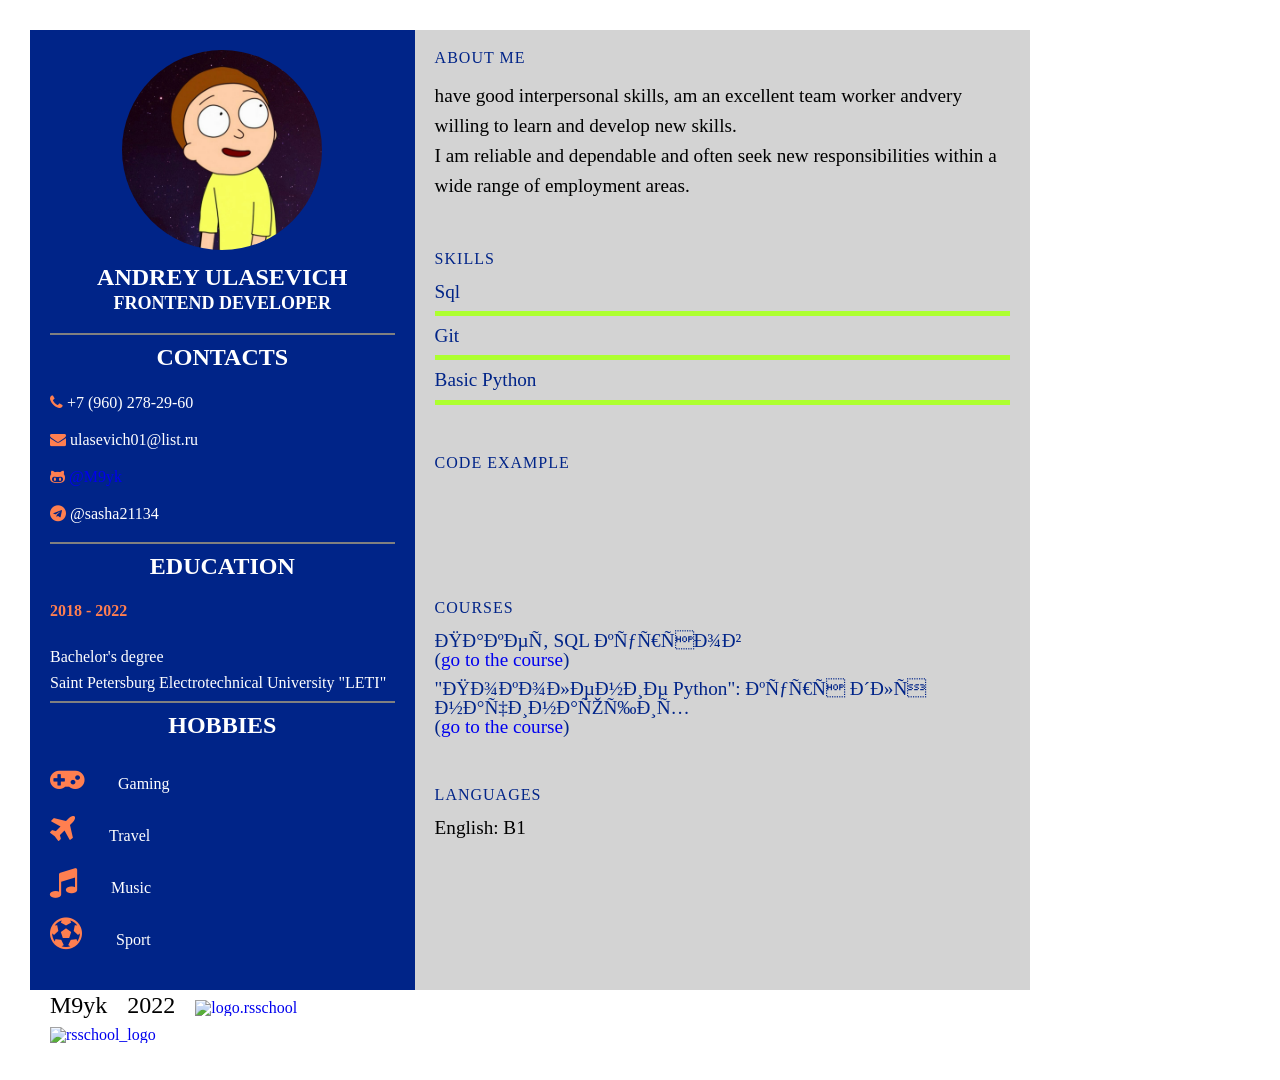
==== commit 956d49b9: "fix: fix unclossed tags" ====
--- a/index.html
+++ b/index.html
@@ -19,113 +19,107 @@
         <div class="container">
             <div class="left_side">
                 <div class="profile">
-                <div class="img">
-                    <img src="img.jpg" alt="img.of.author">
-                </div>
-                <h2>Andrey Ulasevich<br><span>Frontend developer</span></h2>
+                    <div class="img">
+                        <img src="img.jpg" alt="img.of.author">
+                    </div>
+                    <h2>Andrey Ulasevich<br><span>Frontend developer</span></h2>
                 </div>
                 <div class="contacts">
-                <h3 class="title">Contacts</h3>
-                <ul>
-                    <li>
-                    <span class="icon"><i class="fa fa-phone" aria-hidden="true"></i></span>
-                    <span class="text">+7 (960) 278-29-60</span>
-                    </li>
-                    <li>
-                    <span class="icon"
-                        ><i class="fa fa-envelope" aria-hidden="true"></i></span>
-                    <span class="text">ulasevich01@list.ru</span>
-                    </li>
-                    <li>
-                    <span class="icon"><i class="fa fa-github-alt" aria-hidden="true"></i></span>
-                    <span class="text"><a href="https://github.com/M9yk">@M9yk</a></span>
-                    </li>
-                    <li>
-                    <span class="icon"><i class="fa fa-telegram" aria-hidden="true"></i></span>
-                    <span class="text">@sasha21134</span>
-                    </li>
-                </ul>
-            </div>
-            <div class="education">
-                <h3 class="title">Education</h3>
-                <h5>2018 - 2022</h5>
-                <h4>Bachelor's degree</h4>
-                <h4>Saint Petersburg Electrotechnical University "LETI"</h4>
+                    <h3 class="title">Contacts</h3>
+                    <ul>
+                        <li>
+                            <span class="icon"><i class="fa fa-phone" aria-hidden="true"></i></span>
+                            <span class="text">+7 (960) 278-29-60</span>
+                        </li>
+                        <li>
+                            <span class="icon"><i class="fa fa-envelope" aria-hidden="true"></i></span>
+                            <span class="text">ulasevich01@list.ru</span>
+                        </li>
+                        <li>
+                            <span class="icon"><i class="fa fa-github-alt" aria-hidden="true"></i></span>
+                            <span class="text"><a href="https://github.com/M9yk">@M9yk</a></span>
+                        </li>
+                        <li>
+                            <span class="icon"><i class="fa fa-telegram" aria-hidden="true"></i></span>
+                            <span class="text">@sasha21134</span>
+                        </li>
+                    </ul>
+                </div>
+                <div class="education">
+                    <h3 class="title">Education</h3>
+                    <h5>2018 - 2022</h5>
+                    <h4>Bachelor's degree</h4>
+                    <h4>Saint Petersburg Electrotechnical University "LETI"</h4>
                 </div>
                 <div class="hobbies">
-                <h3 class="title">Hobbies</h3>
-                <ul>
-                    <li>
-                    <span class="icon"><i class="fa fa-gamepad" aria-hidden="true"></i></span>
-                    <span class="text">Gaming</span>
-                    </li>
-                    <li>
-                    <span class="icon"
-                        ><i class="fa fa-plane" aria-hidden="true"></i></span>
-                    <span class="text">Travel</span>
-                    </li>
-                    <li>
-                    <span class="icon"><i class="fa fa-music" aria-hidden="true"></i></span>
-                    <span class="text">Music</span>
-                    </li>
-                    <li>
-                    <span class="icon"><i class="fa fa-futbol-o" aria-hidden="true"></i></span>
-                    <span class="text">Sport</span>
-                    </li>
-                </ul>
+                    <h3 class="title">Hobbies</h3>
+                    <ul>
+                        <li>
+                            <span class="icon"><i class="fa fa-gamepad" aria-hidden="true"></i></span>
+                            <span class="text">Gaming</span>
+                        </li>
+                        <li>
+                            <span class="icon"><i class="fa fa-plane" aria-hidden="true"></i></span>
+                            <span class="text">Travel</span>
+                        </li>
+                        <li>
+                            <span class="icon"><i class="fa fa-music" aria-hidden="true"></i></span>
+                            <span class="text">Music</span>
+                        </li>
+                        <li>
+                            <span class="icon"><i class="fa fa-futbol-o" aria-hidden="true"></i></span>
+                            <span class="text">Sport</span>
+                        </li>
+                    </ul>
+                </div>
             </div>
             <div class="right_side">
                 <div class="aboutme">
-                <h2 class="title2">About Me</h2>
-                <p>have good interpersonal skills, am an excellent team worker andvery willing to learn and develop new skills.<br>I am reliable and dependable and often seek new responsibilities within a wide range of employment areas.</p>
+                    <h2 class="title2">About Me</h2>
+                    <p>have good interpersonal skills, am an excellent team worker andvery willing to learn and develop new skills.<br>I am reliable and dependable and often seek new responsibilities within a wide range of employment areas.</p>
                 </div>
                 <div class="aboutme">
                     <h2 class="title2">Skills</h2>
                     <ul>
                         <li>
-                        <span class="text">Sql</span>
-                        <span class="percent">
+                            <span class="text">Sql</span>
+                            <span class="percent"></span>
                             <span class="python"></span>
-                        </span>
                         </li>
                         <li>
-                        <span class="text">Git</span>
-                        <span class="percent">
-                            <span></span>
-                        </span>
+                            <span class="text">Git</span>
+                            <span class="percent"></span>
                         </li>
                         <li>
-                        <span class="text">Basic Python</span>
-                        <span class="percent">
-                            <span></span>
-                        </span>
+                            <span class="text">Basic Python</span>
+                            <span class="percent"></span>
                         </li>
                     </ul>
                 </div>
                 <div class="aboutme">
-                <h2 class="title2">Code Example</h2>
-                <pre>
-                            <code>
+                    <h2 class="title2">Code Example</h2>
+                    <pre>
+                                <code>
 
-                            </code>
-                        </pre>
+                                </code>
+                    </pre>
                 </div>
                 <div class="aboutme">
-                <h2 class="title2">Courses</h2>
-                <ul>
-                    <li>
-                    <span>Пакет SQL курсов<br>
-                        (<a href="https://stepik.org/course/61247/promo">go to the course</a>)
-                    </span>
-                    </li>
-                    <li>
-                    <span>"Поколение Python": курс для начинающих<br>(<a href="https://stepik.org/course/58852/promo">go to the course</a>)</span>
-                    </li>
-                </ul>
+                    <h2 class="title2">Courses</h2>
+                    <ul>
+                        <li>
+                            <span>Пакет SQL курсов<br>
+                            (<a href="https://stepik.org/course/61247/promo">go to the course</a>)
+                            </span>
+                        </li>
+                        <li>
+                            <span>"Поколение Python": курс для начинающих<br>(<a href="https://stepik.org/course/58852/promo">go to the course</a>)</span>
+                        </li>
+                    </ul>
                 </div>
                 <div class="aboutme">
-                <h2 class="title2">Languages</h2>
-                <span class="text">English: B1</span>
+                    <h2 class="title2">Languages</h2>
+                    <span class="text">English: B1</span>
                 </div>
             </div>
             <div class="footer">
